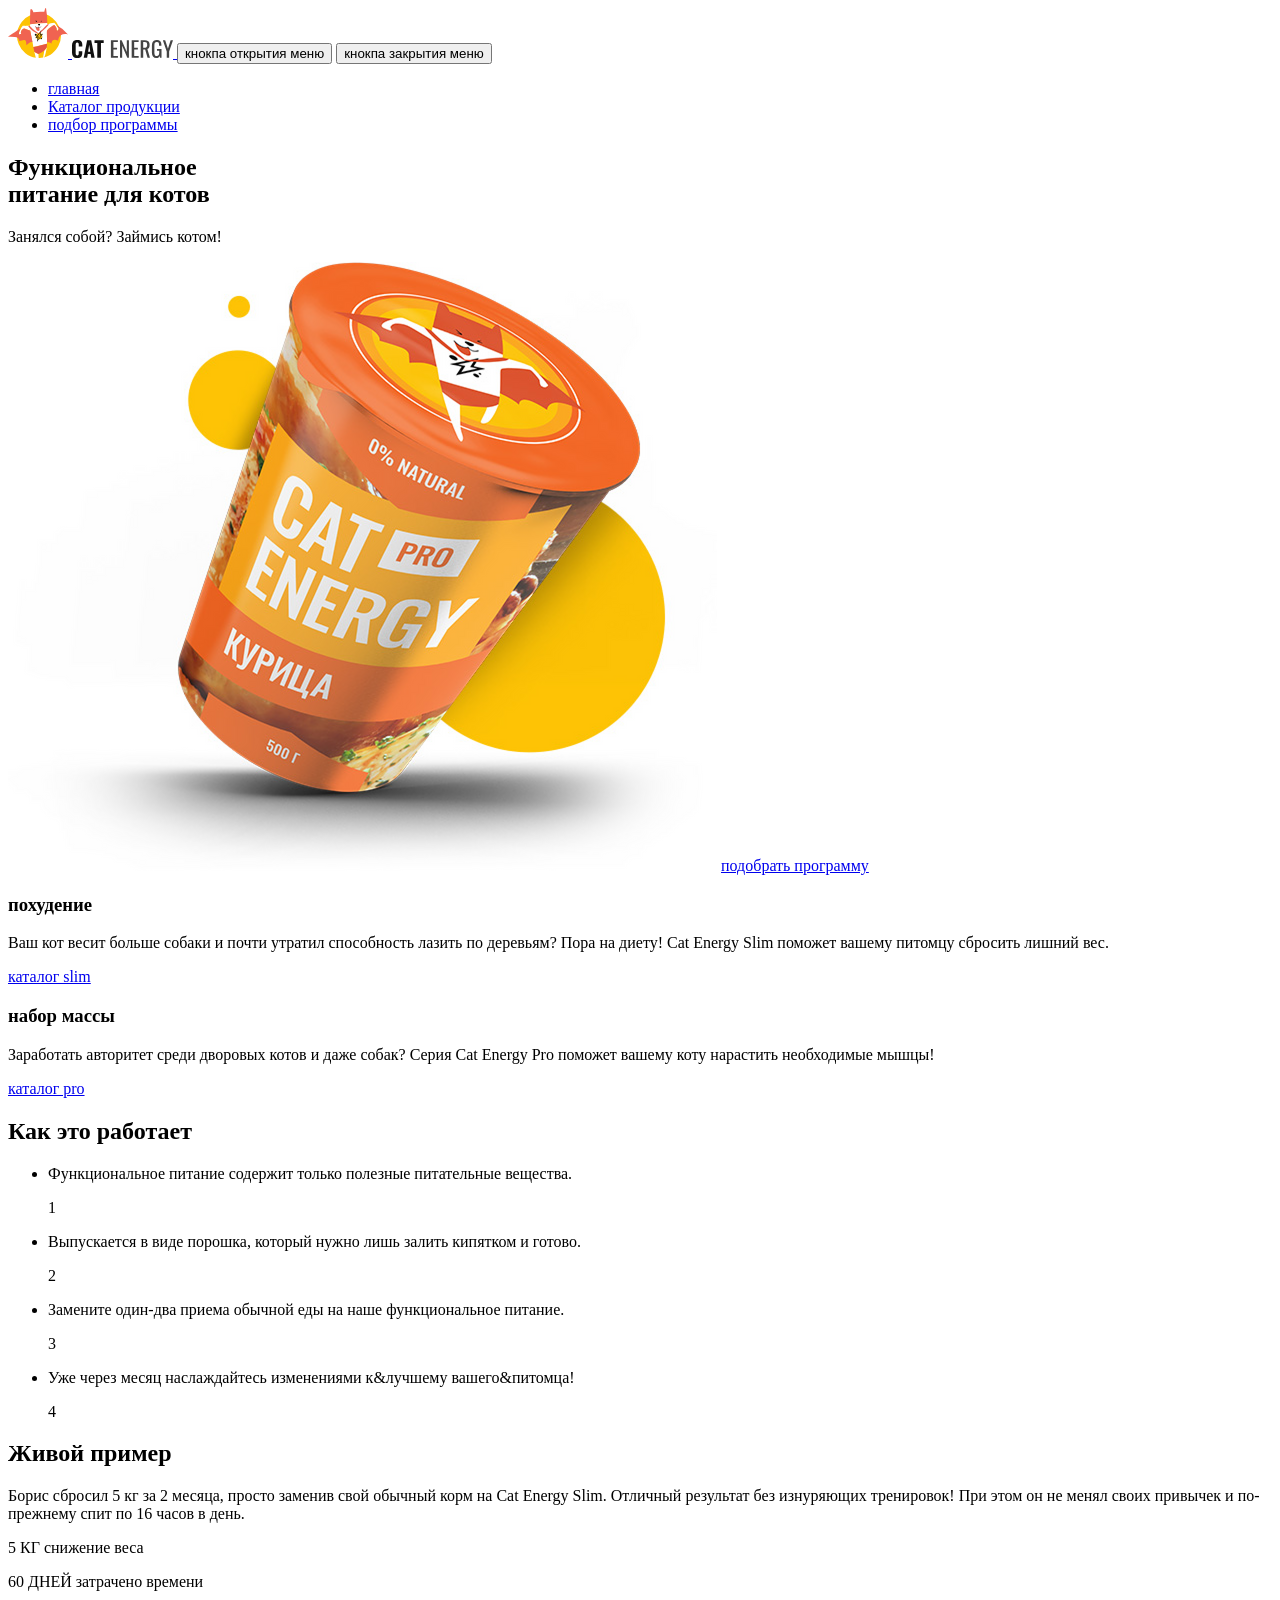
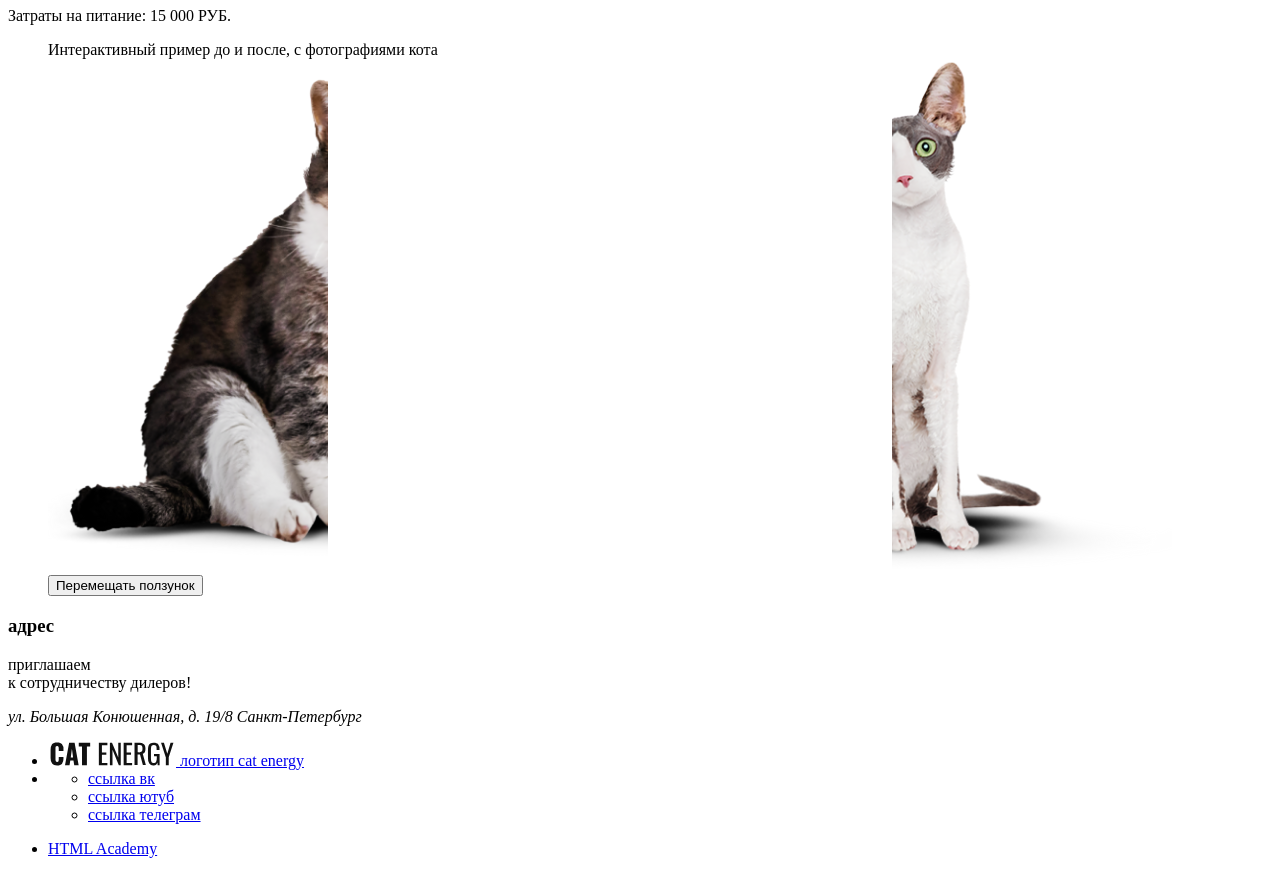
==== source/index.html @ c660dfe9 "Merge branch 'master' into module6-task1" ====
<!DOCTYPE html>
<html class="page" lang="ru">

<head>
  <meta charset="UTF-8">
  <title>cat energy</title>
  <meta name="viewport" content="width=device-width,initial-scale=1">
  <link rel="stylesheet" href="styles/styles.css">
  <link rel="icon" href="favicon32.ico">
  <link rel="icon" href="./favicons/favicon32.svg" type="image/svg+xml">
  <link rel="apple-touch-icon" href="./favicons/favicon152.png">
  <link rel="manifest" href="./manifest.webmanifest">
  <script src="scripts/index.js" defer></script>
  <script src="https://api-maps.yandex.ru/2.1/?lang=ru_RU&amp;apikey=7cb638cc-69c9-4f0e-962b-23540dbcf2e9"
    defer="defer"></script>
  <script src="scripts/castom-map.js" defer></script>
  <script src="scripts/before-after.js" defer></script>
</head>

<body class="page__body">
  <header class="page-header background-cat background-cat--desktop">
    <div class="centering-wraper">
      <nav class="page-header__nav">
        <a class="page-header__logo logo" href="./index.html">
          <picture>
            <source media="(min-width:1440px)" width="70" height="59" type="image/svg+xml"
              srcset="./images/logo-icon-desktop.svg">
            <source media="(min-width:768px)" width="60" height="50" type="image/svg+xml"
              srcset="./images/logo-icon-tablet.svg">
            <img class="logo__icon-mobile" alt="логотип иконка" width="33" height="38"
              src="./images/logo-icon-mobile.svg">
          </picture>
          <picture>
            <source media="(min-width: 1440px)" width="118" height="21" type="image/svg+xml"
              srcset="./images/logo-cat-energy-gray.svg">
            <source media="(min-width: 768px)" width="101" height="18" type="image/svg+xml"
              srcset="./images/logo-cat-energy-gray.svg">
            <img src="./images/logo-cat-energy.svg" alt="кэт енерджи" width="101" height="18">
          </picture>
        </a>
        <button class="page-header__burger-button" type="button">
          <span class="visually-hidden">кнокпа открытия меню</span>
        </button>
        <button class="page-header__close-button page-header__close-button--special" type="button">
          <span class="visually-hidden">кнокпа закрытия меню</span>
        </button>
        <div class="page-header__nav-list">
          <ul class="page-header__list page-header__list--hide">
            <li class="page-header__list-item page-header__list-item--active">
              <a class="page-header__list-link page-header__list-link--pick" href="#">главная</a>
            </li>
            <li class="page-header__list-item">
              <a class="page-header__list-link" href="./catalog.html">Каталог продукции</a>
            </li>
            <li class="page-header__list-item">
              <a class="page-header__list-link" href="#">подбор программы</a>
            </li>
          </ul>
        </div>
      </nav>
    </div>
  </header>
  <main class="page-main">
    <section class="promo background-cat background-cat--mobile">
      <div class="centering-wraper">
        <h1 class="promo__title title title--primari">
          Функциональное<br>
          питание для котов
        </h1>
        <p class="promo__text">Занялся собой? Займись котом!</p>
        <picture>
          <source media="(min-width:1440px)" width="552" height="449" type="image/png" srcset="
                ./images/promo-product-desktop@1x.png 1x,
                ./images/promo-product-desktop@2x.png 2x
              ">
          <source media="(min-width:768px)" width="709" type="image/png" height="609" srcset="
                ./images/promo-product-tablet@1x.png 1x,
                ./images/promo-product-tablet@2x.png 2x
              ">
          <img class="promo__product" src="./images/promo-product-mobile@1x.png" alt="продукт кэт енерджи" width="280"
            height="270" srcset="./images/promo-product-mobile@2x.png 2x">
        </picture>
        <a class="promo__link button button--primary" href="#">подобрать программу</a>
      </div>
    </section>
    <section class="catalogs">
      <div class="centering-wraper">
        <div class="catalogs__catalog catalogs__catalog--cat">
          <h3 class="catalogs__title catalogs__title--cat">похудение</h3>
          <p class="catalogs__text">
            Ваш кот весит больше собаки и почти утратил способность лазить по
            деревьям? Пора на диету! Cat Energy Slim поможет вашему питомцу
            сбросить лишний вес.
          </p>
          <a class="catalogs__link" href="#">каталог slim</a>
        </div>
        <div class="catalogs__catalog catalogs__catalog--strong-cat">
          <h3 class="catalogs__title catalogs__title--strong-cat">
            набор массы
          </h3>
          <p class="catalogs__text">
            Заработать авторитет среди дворовых котов и даже собак? Серия Cat
            Energy Pro поможет вашему коту нарастить необходимые мышцы!
          </p>
          <a class="catalogs__link" href="#">каталог pro</a>
        </div>
      </div>
    </section>
    <section class="how-work">
      <div class="centering-wraper">
        <h2 class="how-work__title title title--primari">Как это работает</h2>
        <ul class="how-work__stages">
          <li class="how-work__stage how-work__stage--one">
            <p class="how-work__stage-text how-work__stage-text--one">
              Функциональное питание содержит только полезные питательные
              вещества.
            </p>
            <span class="how-work__stage-number how-work__stage-number--one">1</span>
          </li>
          <li class="how-work__stage how-work__stage--two">
            <p class="how-work__stage-text how-work__stage-text--two">
              Выпускается в виде порошка, который нужно лишь залить кипятком и
              готово.
            </p>
            <span class="how-work__stage-number how-work__stage-number--two">2</span>
          </li>
          <li class="how-work__stage how-work__stage--three">
            <p class="how-work__stage-text how-work__stage-text--three">
              Замените один-два приема обычной еды на наше функциональное
              питание.
            </p>
            <span class="how-work__stage-number how-work__stage-number--three">3</span>
          </li>
          <li class="how-work__stage how-work__stage--four">
            <p class="how-work__stage-text how-work__stage-text--four">
              Уже через месяц наслаждайтесь изменениями к&amp;лучшему вашего&amp;питомца!
            </p>
            <span class="how-work__stage-number how-work__stage-number--four">4</span>
          </li>
        </ul>
      </div>
    </section>
    <section class="example">
      <div class="centering-wraper">
        <div class="example__caption">
          <h2 class="example__title title title--primari">Живой пример</h2>
          <p class="example__text">
            Борис сбросил 5 кг за 2 месяца, просто заменив свой обычный корм
            на Cat Energy Slim. Отличный результат без изнуряющих тренировок!
            При этом он не менял своих привычек и по-прежнему спит по 16 часов
            в день.
          </p>
          <div class="example__info">
            <div class="example__info-primary">
              <p class="example__info-card example__info-card--weight">
                <span class="example__info-text">5 КГ</span>
                <span class="example__info-caption">снижение веса</span>
              </p>
              <p class="example__info-card example__info-card--date">
                <span class="example__info-text">60 ДНЕЙ</span>
                <span class="example__info-caption">затрачено времени</span>
              </p>
            </div>
            <p class="example__info-secondary">
              <span class="example__info-price">Затраты на питание:</span>
              <span class="example__info-price">15 000 РУБ.</span>
            </p>
          </div>
        </div>
        <figure class="example__before-after before-after">
          <figcaption class="visually-hidden">Интерактивный пример до и после, с фотографиями кота</figcaption>
          <picture>
            <source width="560" height="512" media="(min-width: 768px)"
              srcset="./images/cat-before@1x.png 1x, ./images/cat-before@2x.png 2x" type="image/png">
            <img class="before-after__before" width="280" height="256" src="./images/cat-before@1x.png"
              srcset="./images/cat-before@2x.png 2x" alt="Результат до, ленивый толстый кот" loading="lazy">
          </picture>
          <picture>
            <source width="560" height="512" media="(min-width: 768px)"
              srcset="./images/cat-after@1x.png 1x, ./images/cat-after@2x.png 2x" type="image/png">
            <img class="before-after__after" width="280" height="256" src="./images/cat-after@1x.png"
              srcset="./images/cat-after@2x.png 2x" alt="Результат после, активный здоровый кот" loading="lazy">
          </picture>
          <div class="before-after__button-wrapper">
            <button class="before-after__button" type="button">
              <span class="visually-hidden">Перемещать ползунок</span>
            </button>
          </div>
        </figure>
      </div>
    </section>
    <section class="address">
      <h3 class="visually-hidden">адрес</h3>
      <div class="centering-wraper">
        <p class="address__text">приглашаем <br> к сотрудничеству дилеров!</p>
        <address class="address__address">
          <span class="address__address-place">ул. Большая Конюшенная, д. 19/8</span>
          <span class="address__address-city">Санкт-Петербург</span>
        </address>
      </div>
      <div class="map" id="map"></div>
    </section>
  </main>
  <footer class="page-footer">
    <div class="centering-wraper">
      <ul class="page-footer__list">
        <li class="page-footer__item">
          <a class="page-footer__logo logo" href="./index.html">
            <img class="logo__cat-energy" src="./images/logo-cat-energy.svg" alt="логотип cat energy" width="128"
              height="24">
            <span class="visually-hidden">логотип cat energy</span>
          </a>
        </li>
        <li class="page-footer__item">
          <ul class="page-footer__social social-list">
            <li class="social-list__item">
              <a class="social-list__link social-list__link--vk" href="#">
                <span class="visually-hidden">ссылка вк</span>
              </a>
            </li>
            <li class="social-list__item">
              <a class="social-list__link social-list__link--youtube" href="#">
                <span class="visually-hidden">ссылка ютуб</span>
              </a>
            </li>
            <li class="social-list__item">
              <a class="social-list__link social-list__link--telegram" href="#">
                <span class="visually-hidden">ссылка телеграм</span>
              </a>
            </li>
          </ul>
        </li>
        <li class="page-footer__item">
          <a class="html-academy" href="#">
            <p class="html-academy__text">HTML Academy</p>
          </a>
        </li>
      </ul>
    </div>
  </footer>
</body>

</html>
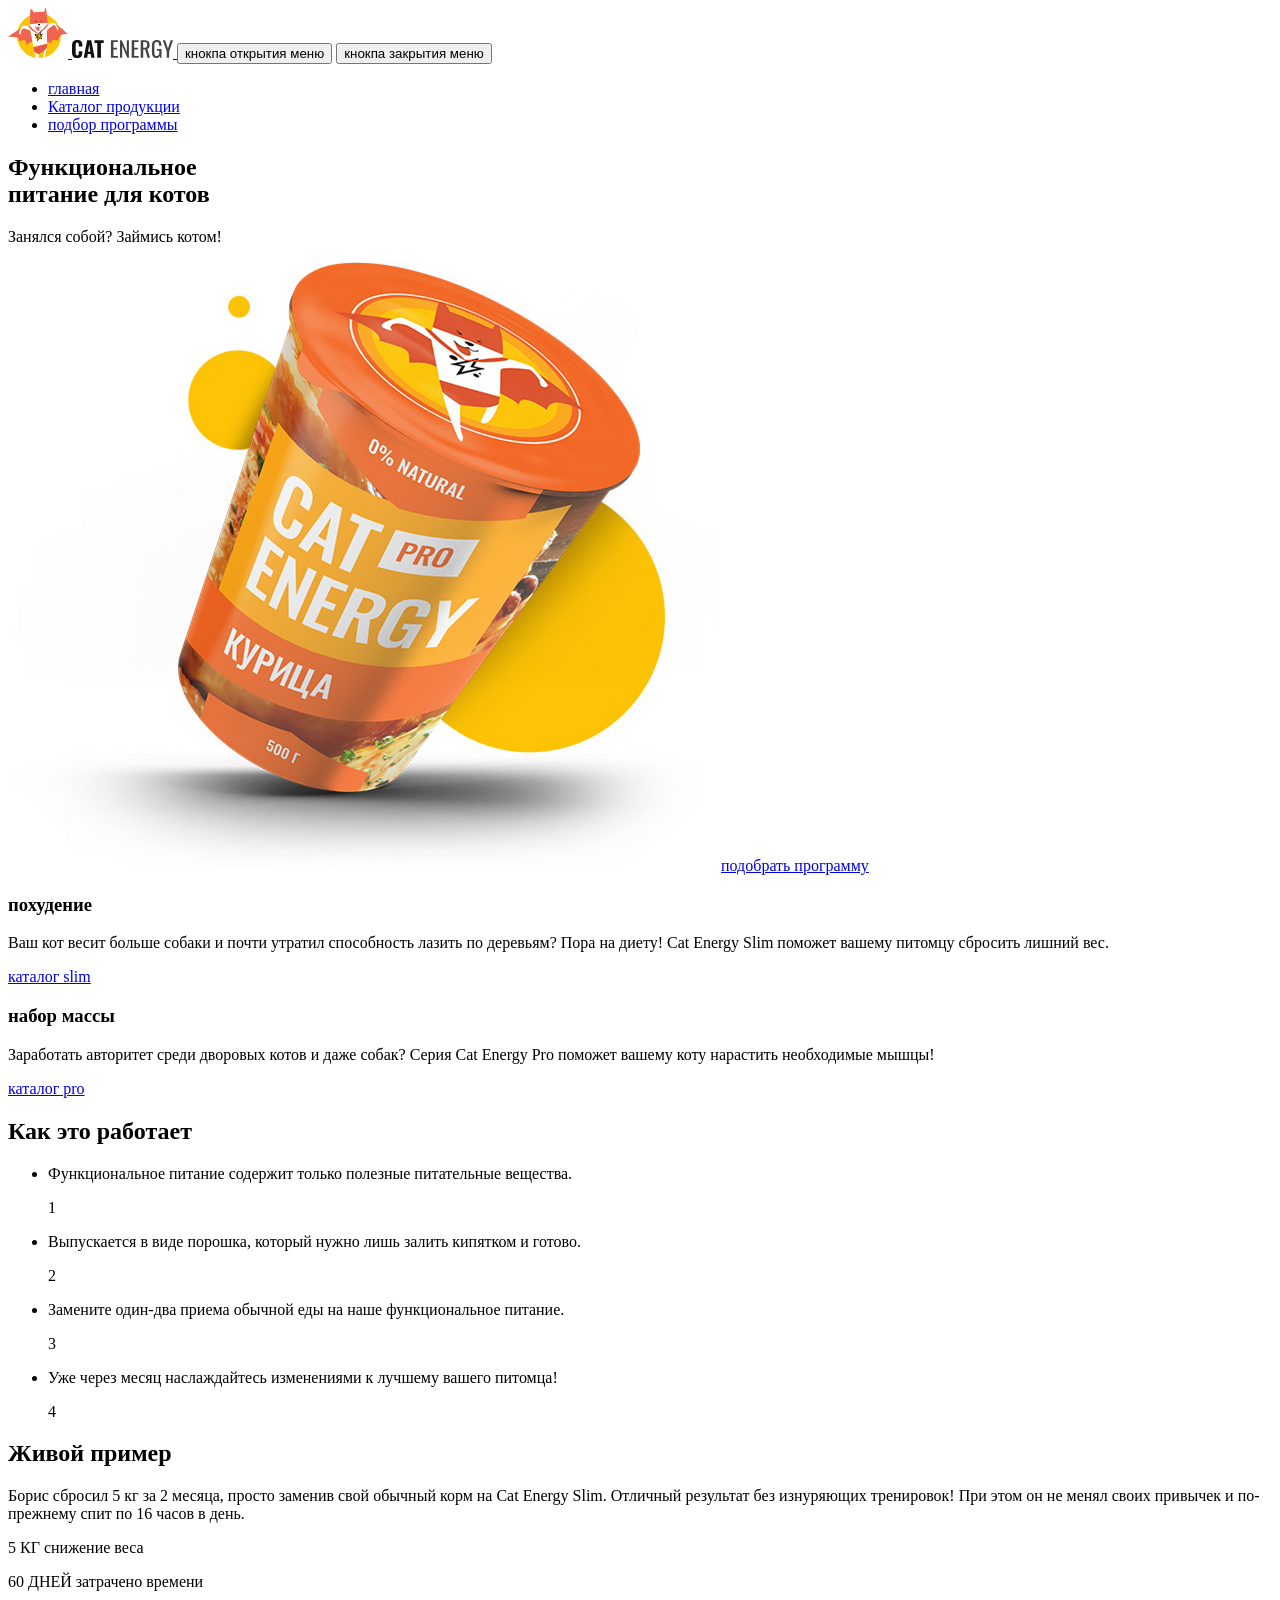
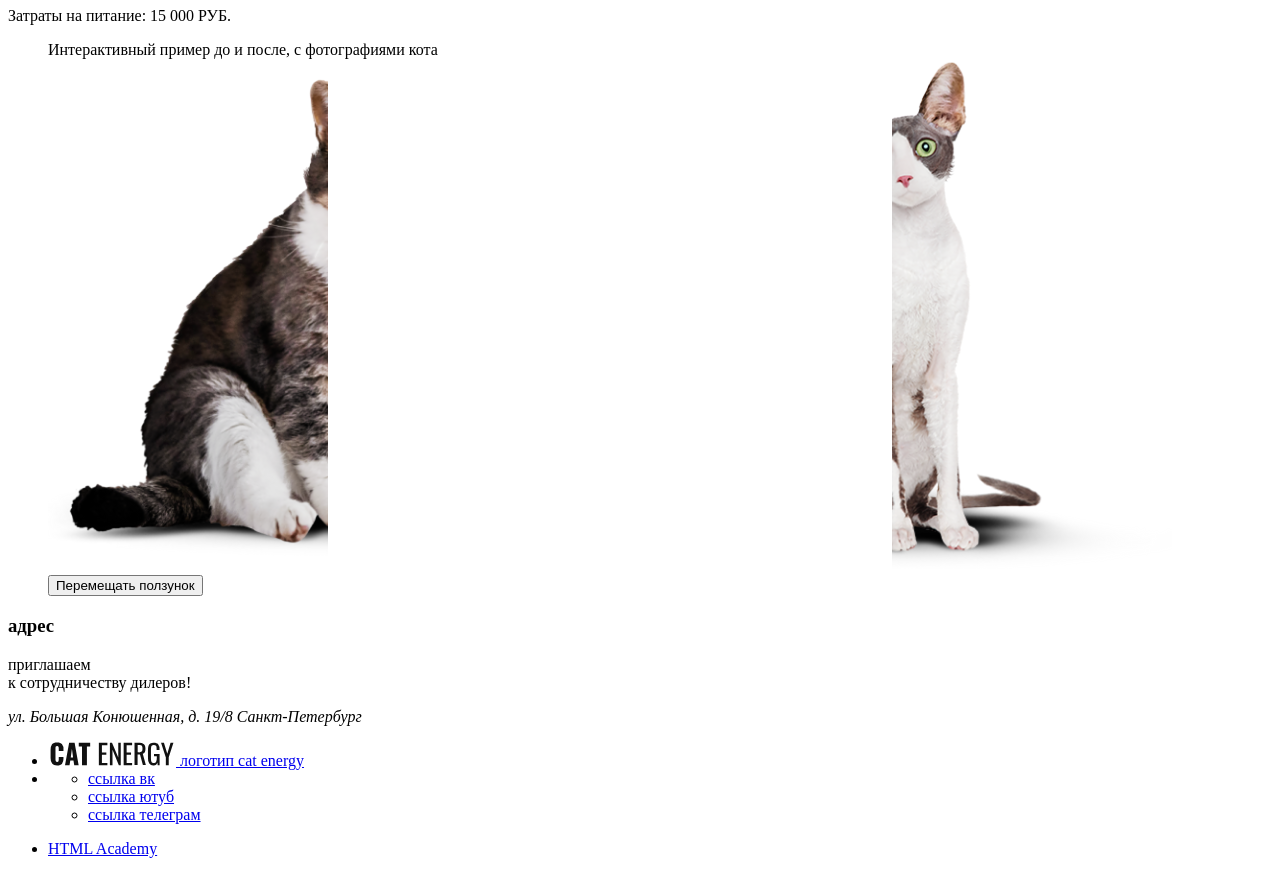
==== commit 222005ce: "update" ====
--- a/source/index.html
+++ b/source/index.html
@@ -133,7 +133,7 @@
           </li>
           <li class="how-work__stage how-work__stage--four">
             <p class="how-work__stage-text how-work__stage-text--four">
-              Уже через месяц наслаждайтесь изменениями к&amp;лучшему вашего&amp;питомца!
+              Уже через месяц наслаждайтесь изменениями к&nbsp;лучшему вашего&nbsp;питомца!
             </p>
             <span class="how-work__stage-number how-work__stage-number--four">4</span>
           </li>
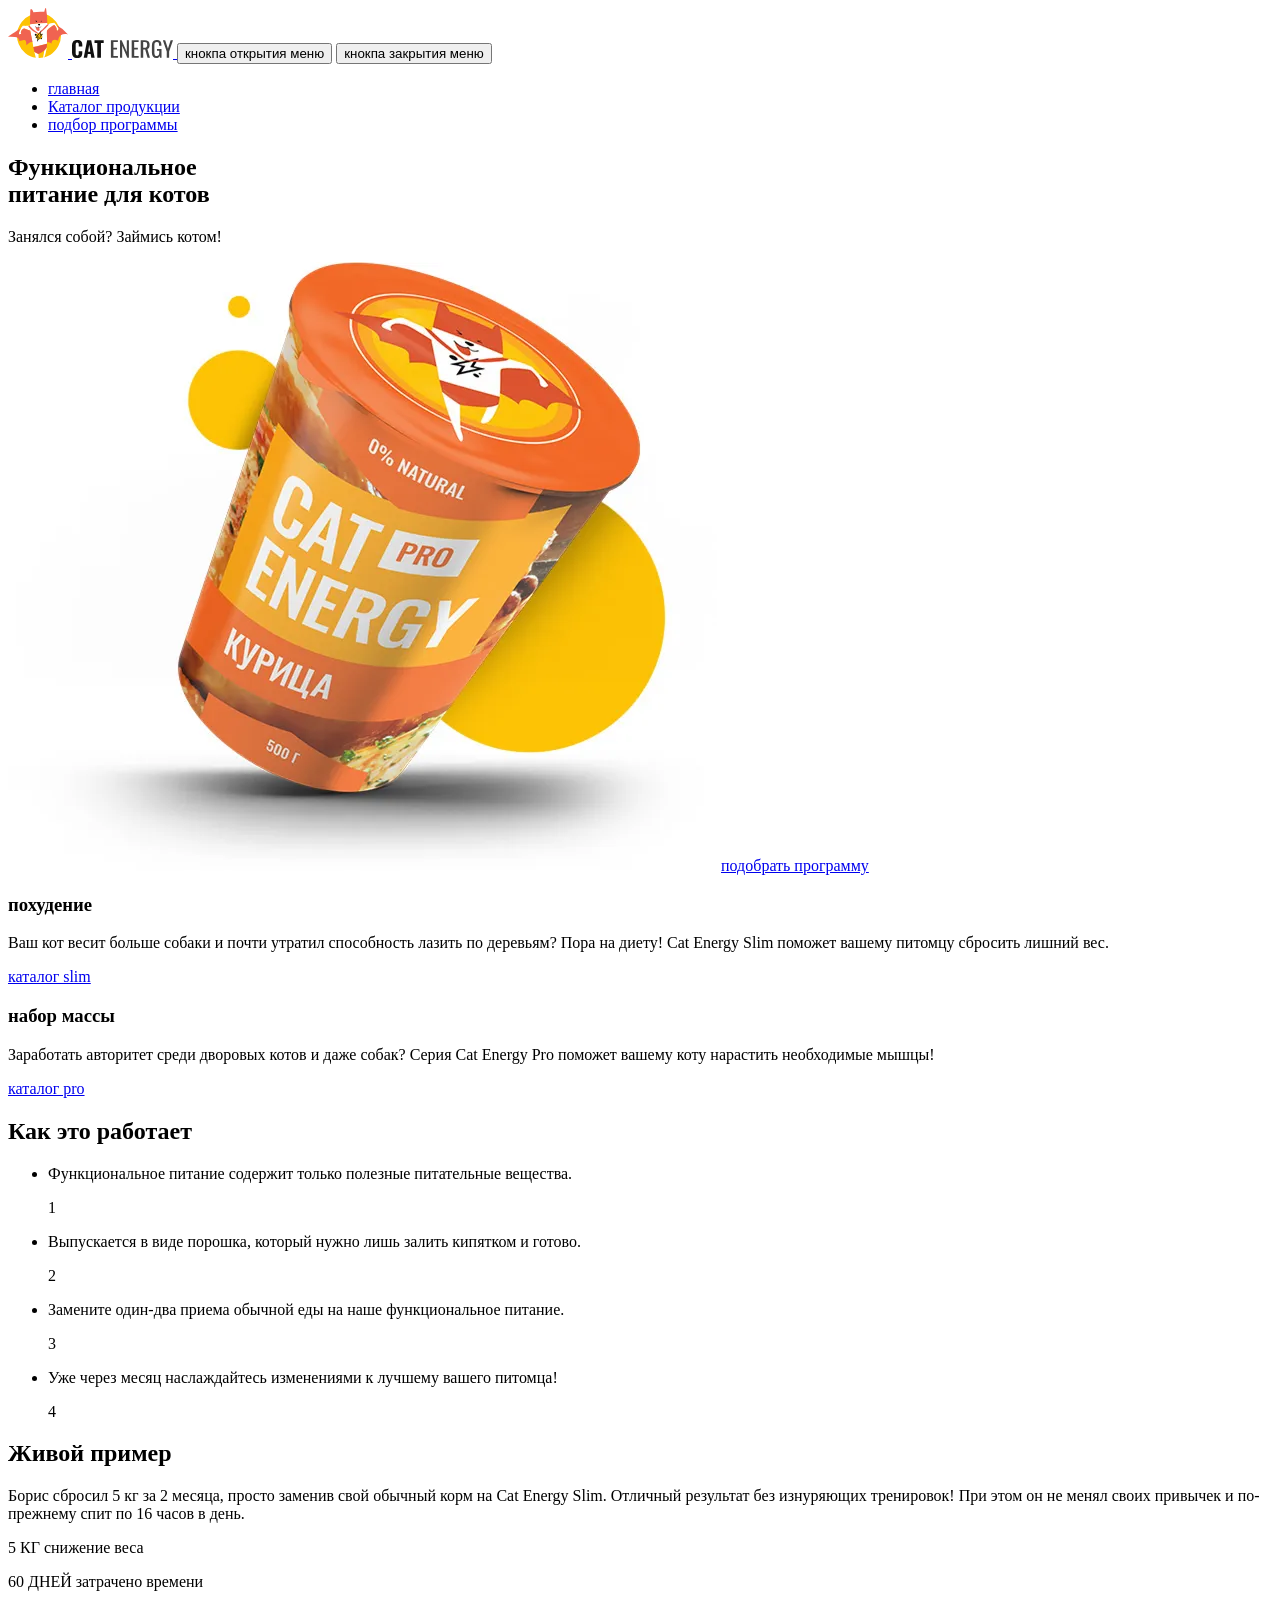
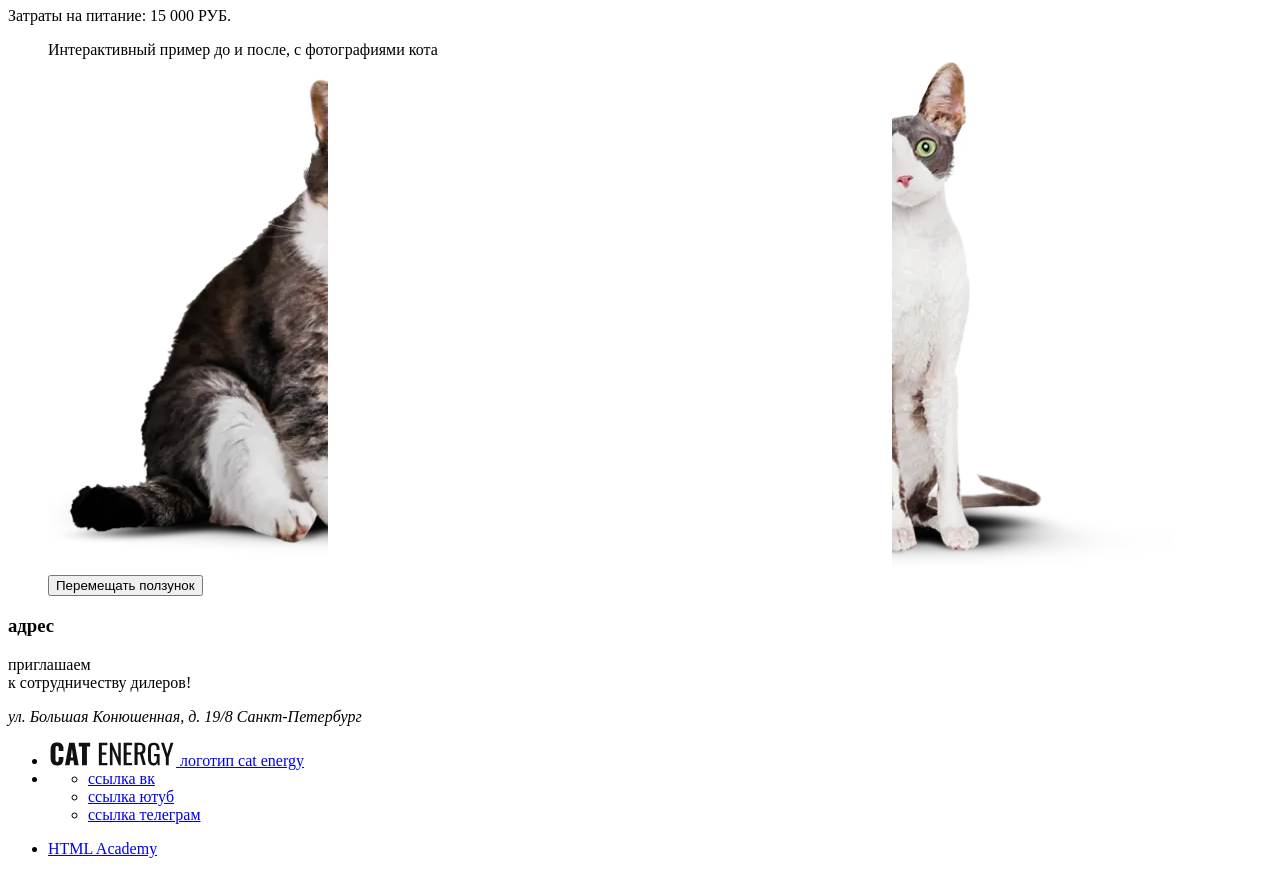
==== commit c2491daa: "last-task" ====
--- a/source/index.html
+++ b/source/index.html
@@ -19,7 +19,7 @@
 
 <body class="page__body">
   <header class="page-header background-cat background-cat--desktop">
-    <div class="centering-wraper">
+    <div class="centering-wrapper">
       <nav class="page-header__nav">
         <a class="page-header__logo logo" href="./index.html">
           <picture>
@@ -62,13 +62,25 @@
   </header>
   <main class="page-main">
     <section class="promo background-cat background-cat--mobile">
-      <div class="centering-wraper">
+      <div class="centering-wrapper">
         <h1 class="promo__title title title--primari">
           Функциональное<br>
           питание для котов
         </h1>
         <p class="promo__text">Занялся собой? Займись котом!</p>
         <picture>
+          <source media="(min-width:1440px)" width="552" height="449" type="image/webp" srcset="
+                ./images/promo-product-desktop@1x.webp 1x,
+                ./images/promo-product-desktop@2x.webp 2x
+              ">
+          <source media="(min-width:768px)" width="709" type="image/webp" height="609" srcset="
+                ./images/promo-product-tablet@1x.webp 1x,
+                ./images/promo-product-tablet@2x.webp 2x
+              ">
+          <source width="280" type="image/webp" height="270" srcset="
+                ./images/promo-product-mobile@1x.webp 1x,
+                ./images/promo-product-mobile@2x.webp 2x
+              ">
           <source media="(min-width:1440px)" width="552" height="449" type="image/png" srcset="
                 ./images/promo-product-desktop@1x.png 1x,
                 ./images/promo-product-desktop@2x.png 2x
@@ -84,7 +96,7 @@
       </div>
     </section>
     <section class="catalogs">
-      <div class="centering-wraper">
+      <div class="centering-wrapper">
         <div class="catalogs__catalog catalogs__catalog--cat">
           <h3 class="catalogs__title catalogs__title--cat">похудение</h3>
           <p class="catalogs__text">
@@ -107,7 +119,7 @@
       </div>
     </section>
     <section class="how-work">
-      <div class="centering-wraper">
+      <div class="centering-wrapper">
         <h2 class="how-work__title title title--primari">Как это работает</h2>
         <ul class="how-work__stages">
           <li class="how-work__stage how-work__stage--one">
@@ -141,7 +153,7 @@
       </div>
     </section>
     <section class="example">
-      <div class="centering-wraper">
+      <div class="centering-wrapper">
         <div class="example__caption">
           <h2 class="example__title title title--primari">Живой пример</h2>
           <p class="example__text">
@@ -171,13 +183,19 @@
           <figcaption class="visually-hidden">Интерактивный пример до и после, с фотографиями кота</figcaption>
           <picture>
             <source width="560" height="512" media="(min-width: 768px)"
+              srcset="./images/cat-before@1x.webp 1x, ./images/cat-before@2x.webp 2x" type="image/webp">
+            <source width="280" height="256" srcset="./images/cat-before@1x.webp 1x, ./images/cat-before@2x.webp 2x"
+              type="image/webp">
+            <source width="560" height="512" media="(min-width: 768px)"
               srcset="./images/cat-before@1x.png 1x, ./images/cat-before@2x.png 2x" type="image/png">
             <img class="before-after__before" width="280" height="256" src="./images/cat-before@1x.png"
               srcset="./images/cat-before@2x.png 2x" alt="Результат до, ленивый толстый кот" loading="lazy">
           </picture>
           <picture>
             <source width="560" height="512" media="(min-width: 768px)"
-              srcset="./images/cat-after@1x.png 1x, ./images/cat-after@2x.png 2x" type="image/png">
+              srcset="./images/cat-after@1x.webp 1x, ./images/cat-after@2x.webp 2x" type="image/webp">
+            <source  width="280" height="256"
+              srcset="./images/cat-after@1x.webp 1x, ./images/cat-after@2x.webp 2x" type="image/webp">
             <img class="before-after__after" width="280" height="256" src="./images/cat-after@1x.png"
               srcset="./images/cat-after@2x.png 2x" alt="Результат после, активный здоровый кот" loading="lazy">
           </picture>
@@ -191,7 +209,7 @@
     </section>
     <section class="address">
       <h3 class="visually-hidden">адрес</h3>
-      <div class="centering-wraper">
+      <div class="centering-wrapper">
         <p class="address__text">приглашаем <br> к сотрудничеству дилеров!</p>
         <address class="address__address">
           <span class="address__address-place">ул. Большая Конюшенная, д. 19/8</span>
@@ -202,12 +220,12 @@
     </section>
   </main>
   <footer class="page-footer">
-    <div class="centering-wraper">
+    <div class="centering-wrapper">
       <ul class="page-footer__list">
         <li class="page-footer__item">
           <a class="page-footer__logo logo" href="./index.html">
             <img class="logo__cat-energy" src="./images/logo-cat-energy.svg" alt="логотип cat energy" width="128"
-              height="24">
+              height="24" loading="lazy">
             <span class="visually-hidden">логотип cat energy</span>
           </a>
         </li>
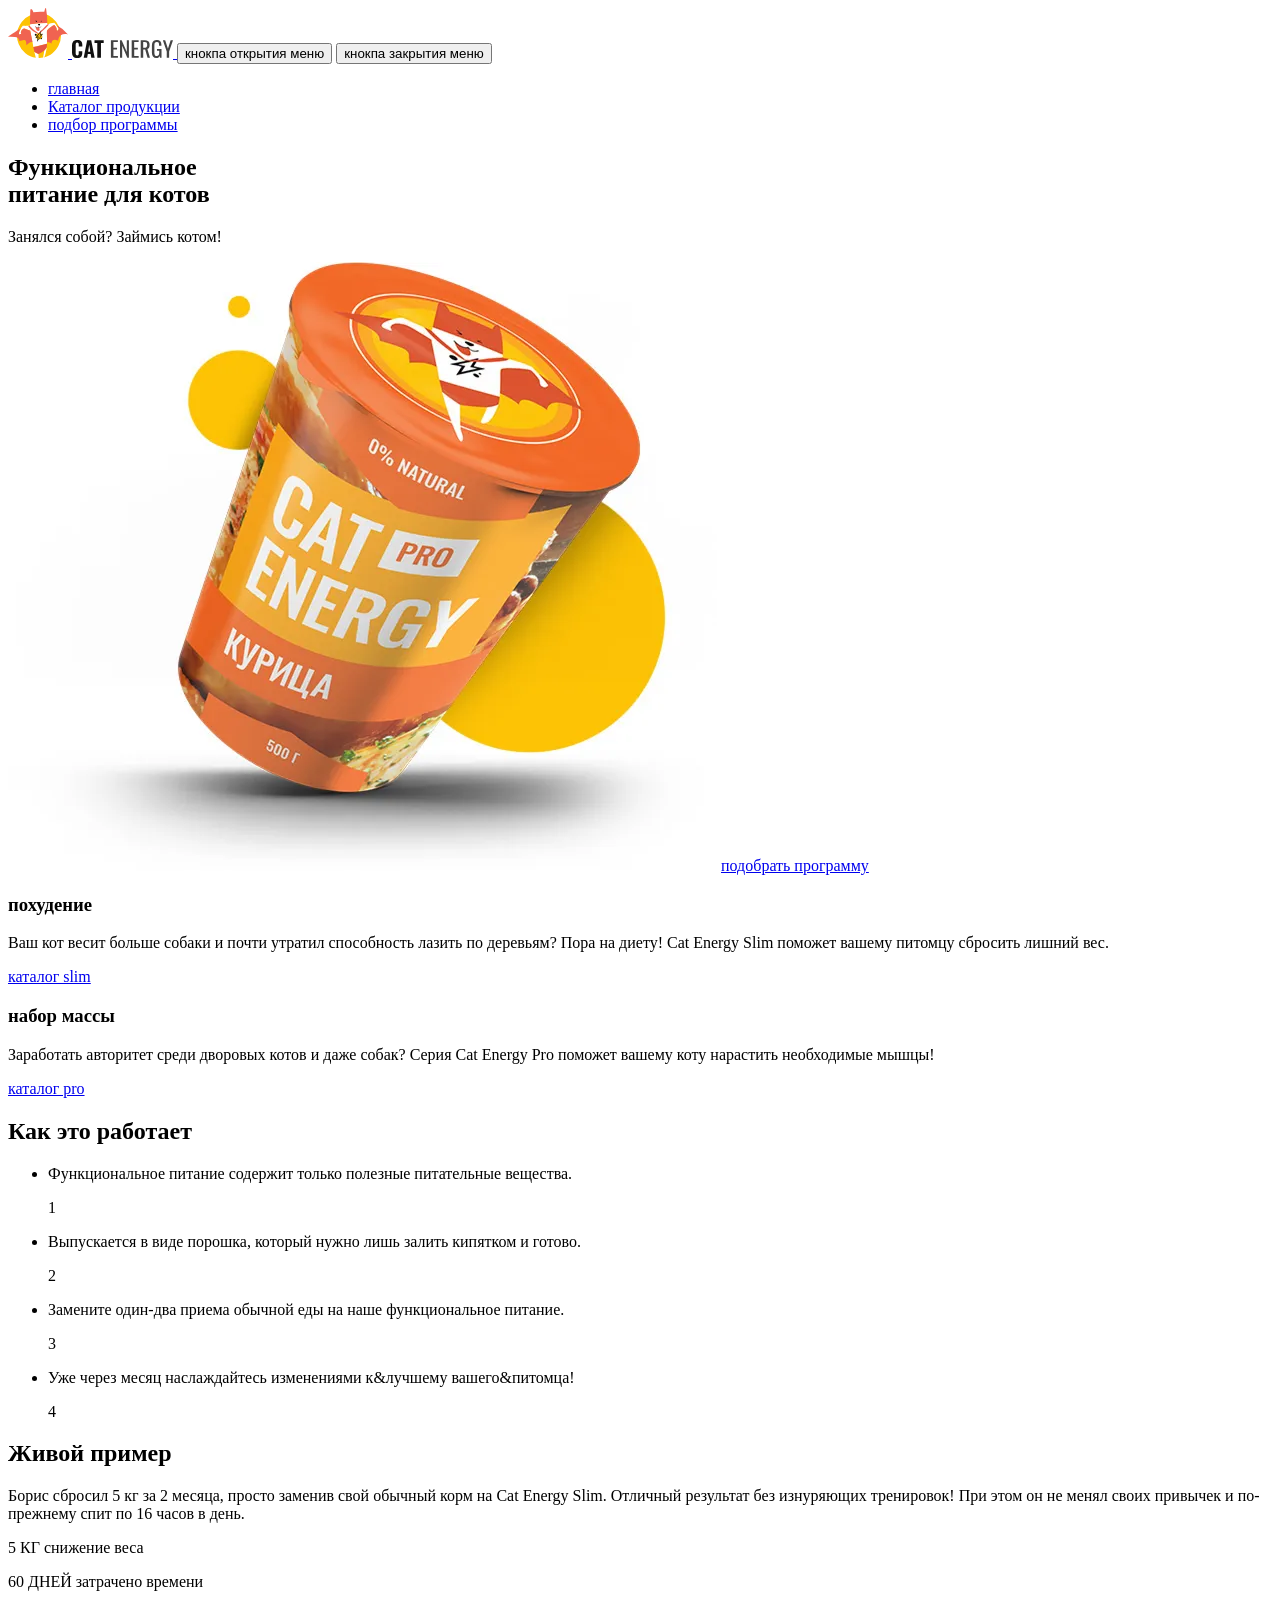
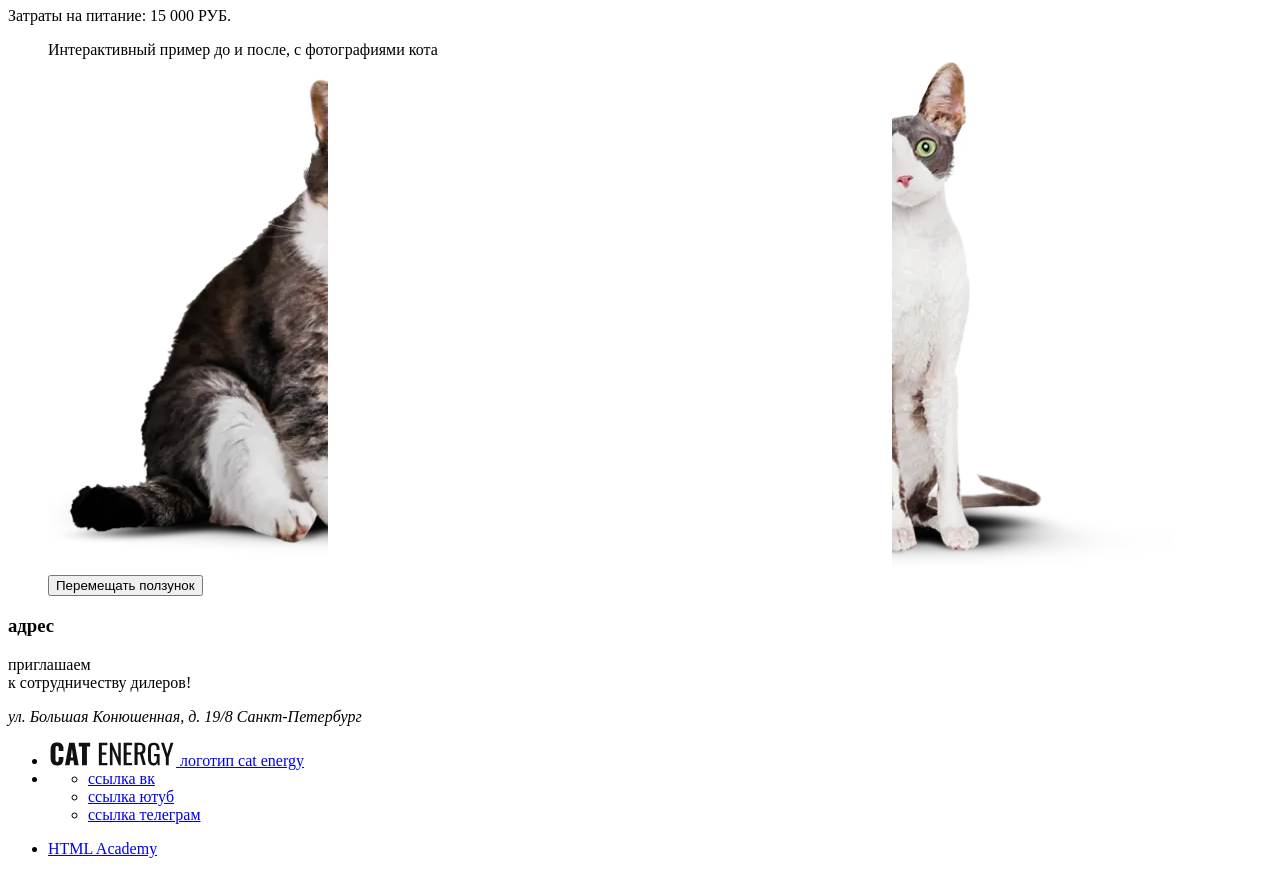
==== commit a0a2a71f: "Merge branch 'master' into module6-task1" ====
--- a/source/index.html
+++ b/source/index.html
@@ -145,7 +145,7 @@
           </li>
           <li class="how-work__stage how-work__stage--four">
             <p class="how-work__stage-text how-work__stage-text--four">
-              Уже через месяц наслаждайтесь изменениями к&nbsp;лучшему вашего&nbsp;питомца!
+              Уже через месяц наслаждайтесь изменениями к&amp;лучшему вашего&amp;питомца!
             </p>
             <span class="how-work__stage-number how-work__stage-number--four">4</span>
           </li>
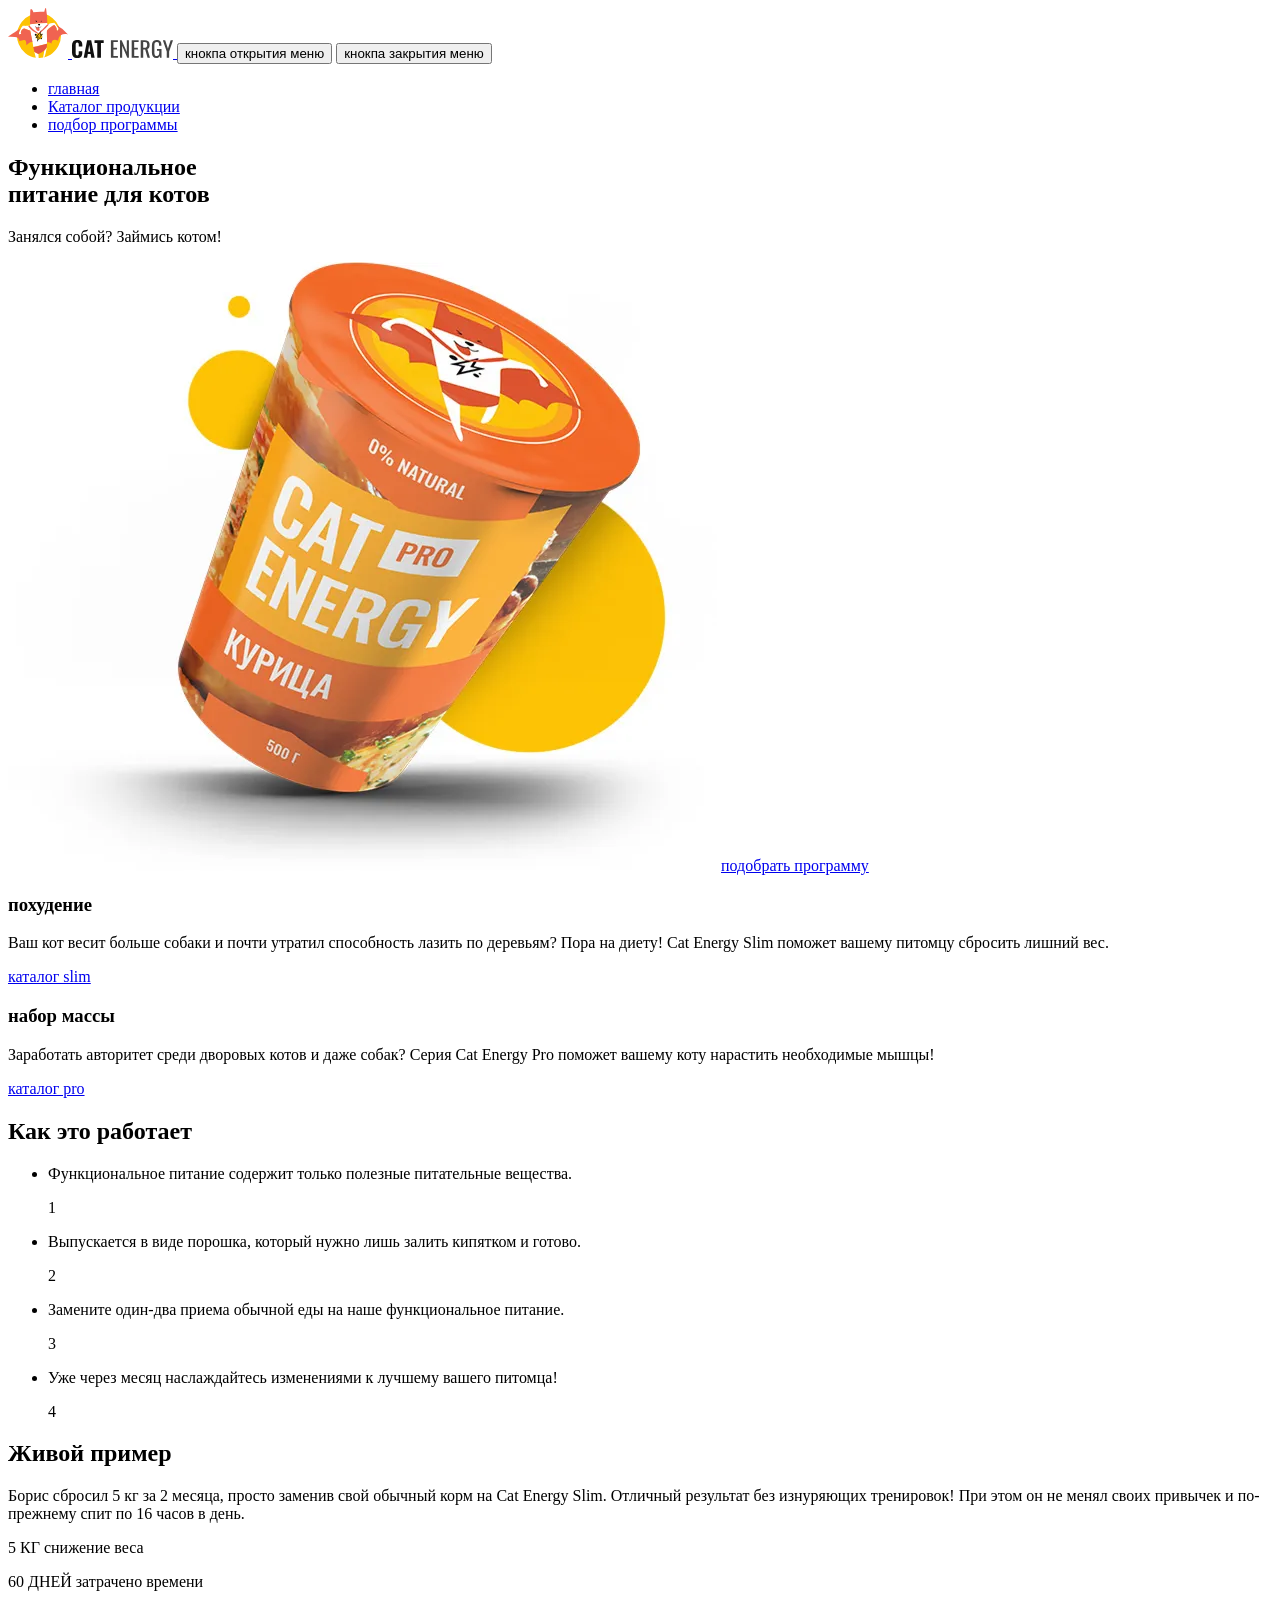
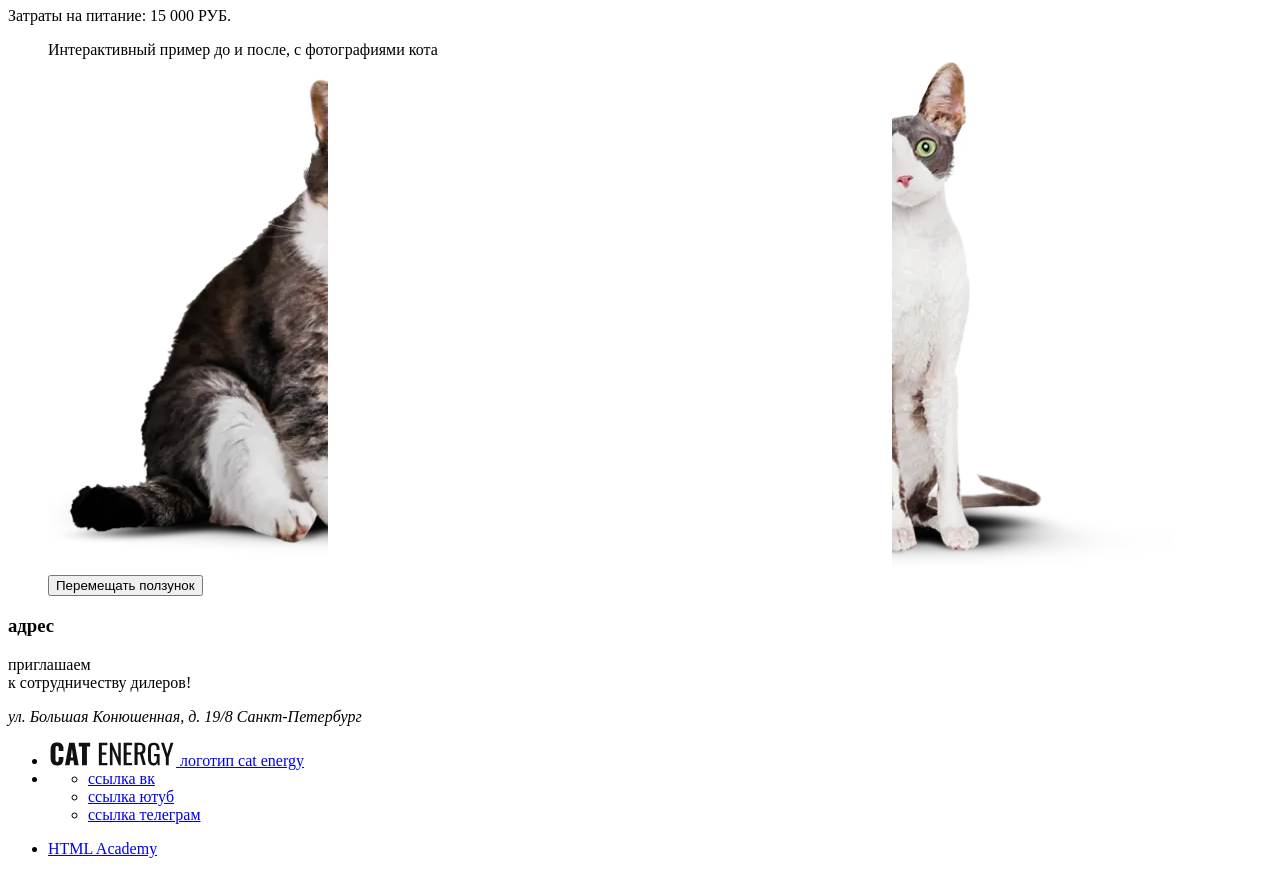
==== commit be22ced4: "task" ====
--- a/source/index.html
+++ b/source/index.html
@@ -145,7 +145,7 @@
           </li>
           <li class="how-work__stage how-work__stage--four">
             <p class="how-work__stage-text how-work__stage-text--four">
-              Уже через месяц наслаждайтесь изменениями к&amp;лучшему вашего&amp;питомца!
+              Уже через месяц наслаждайтесь изменениями к&nbsp;лучшему вашего&nbsp;питомца!
             </p>
             <span class="how-work__stage-number how-work__stage-number--four">4</span>
           </li>
